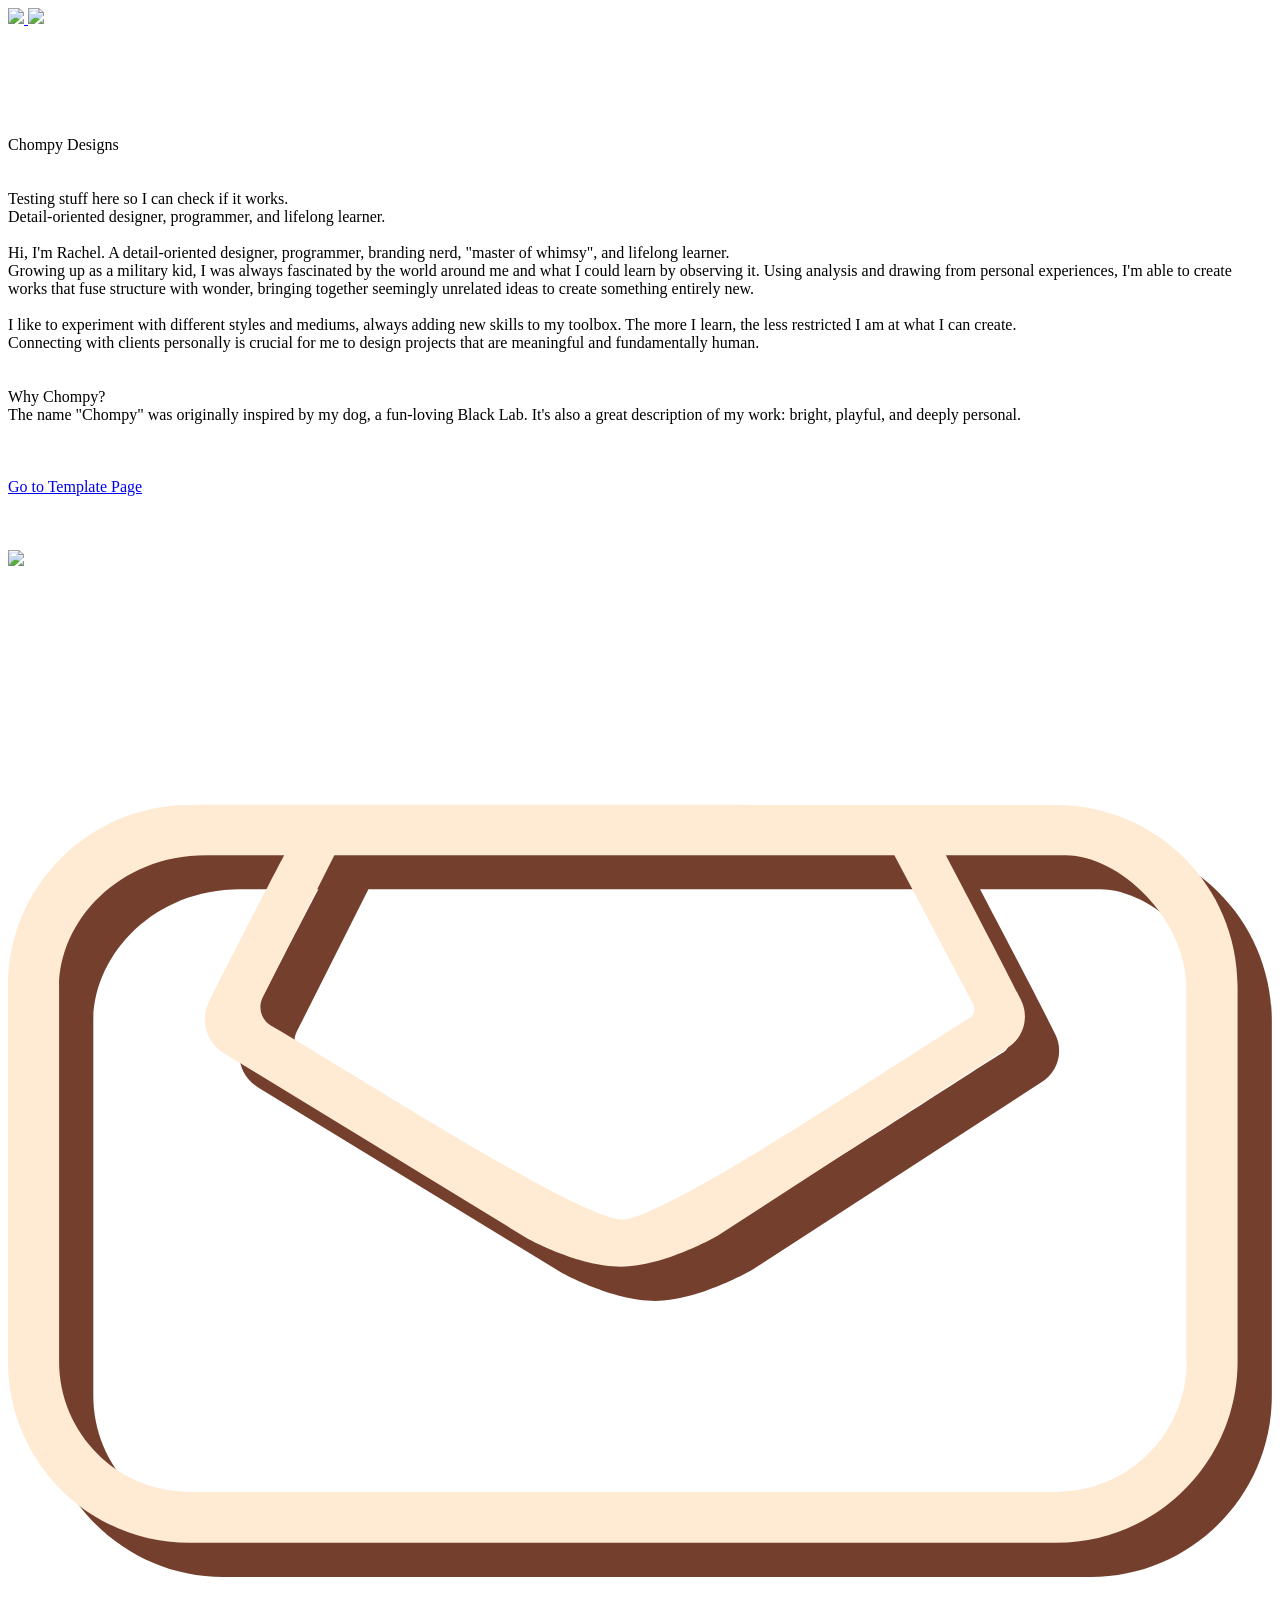
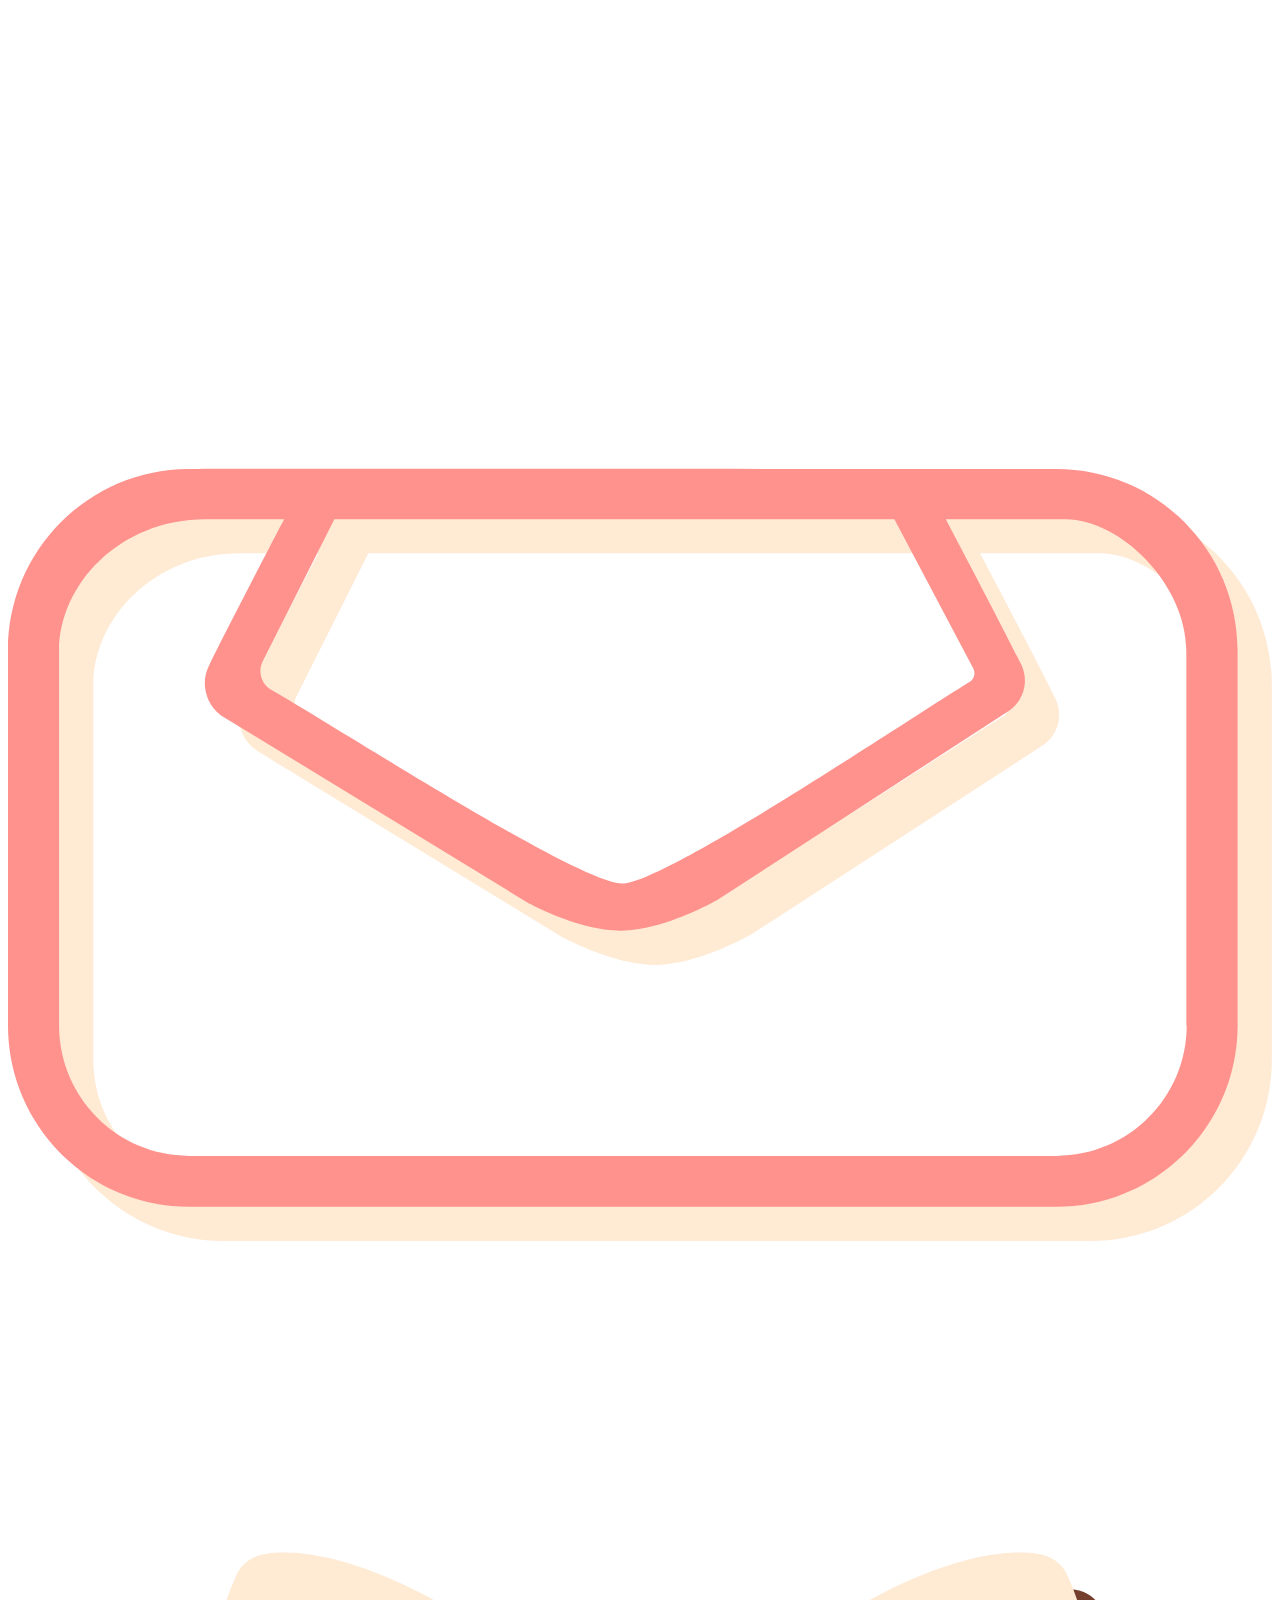
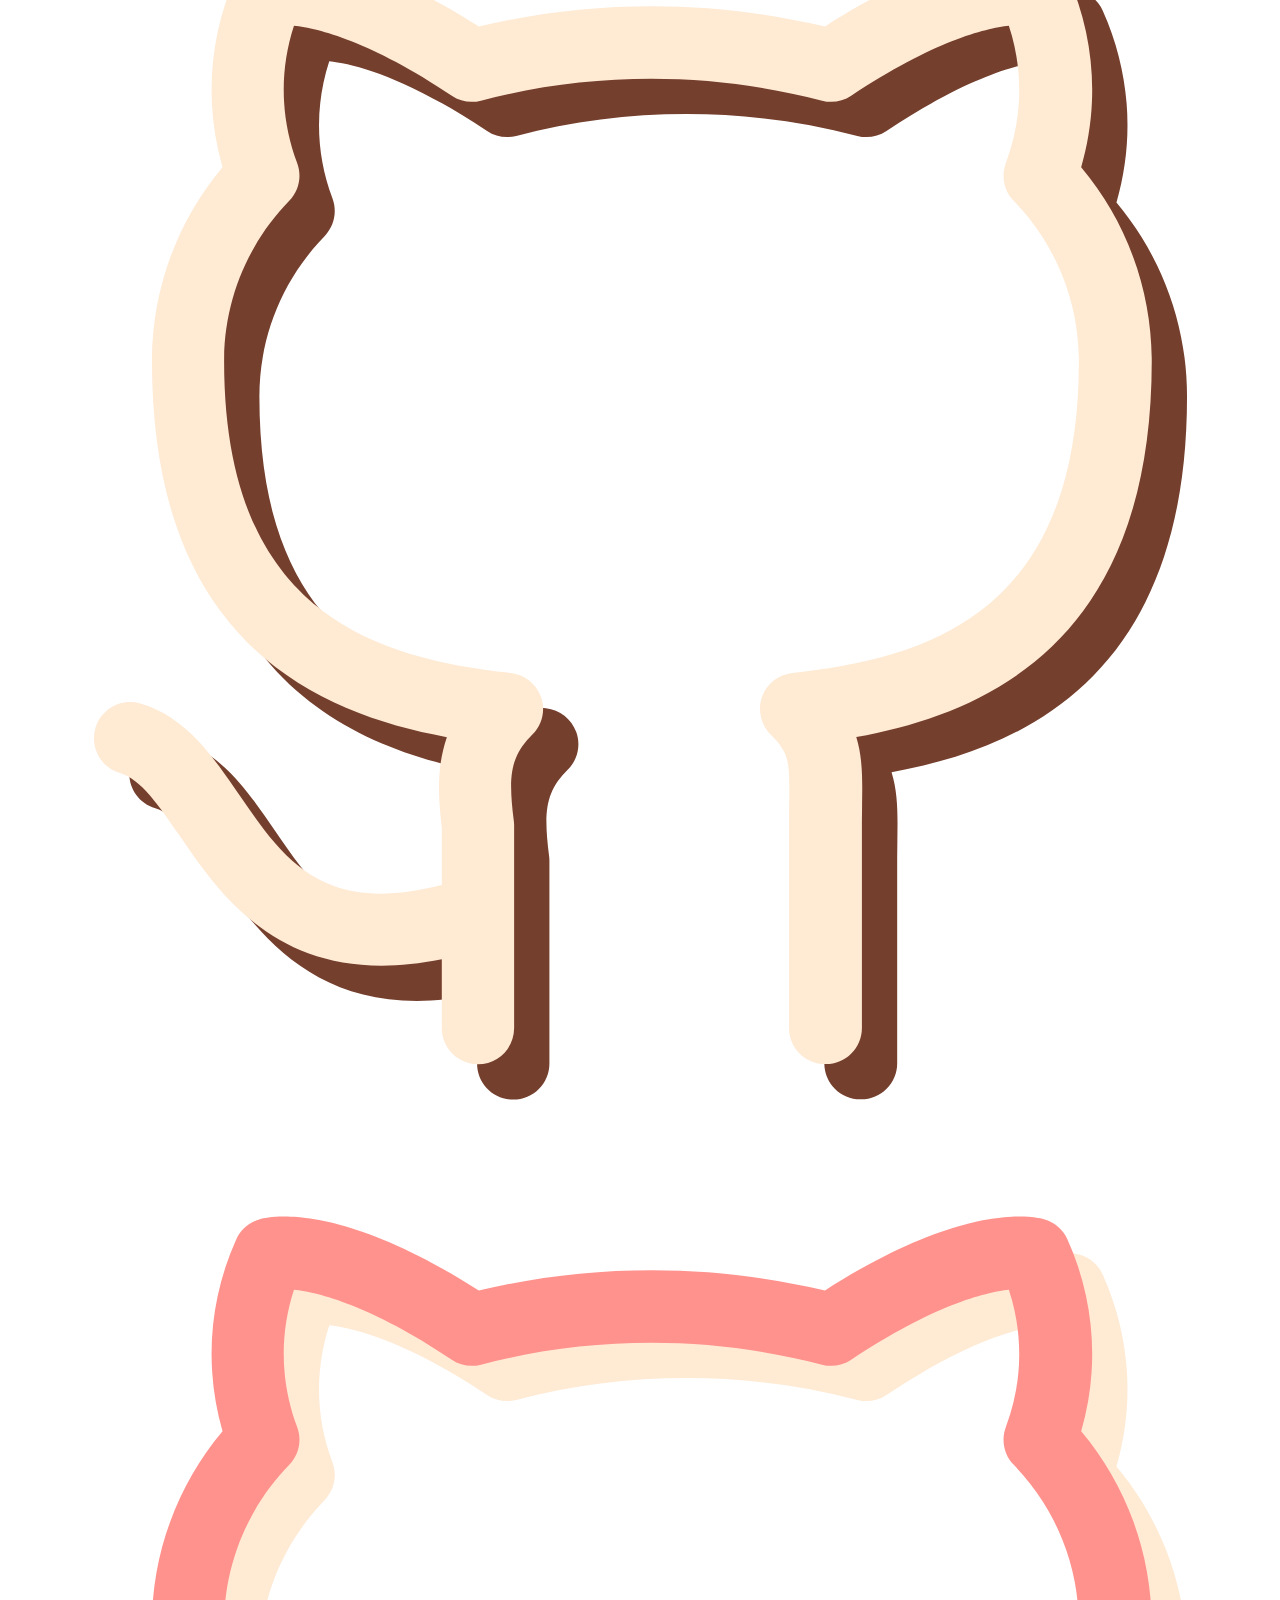
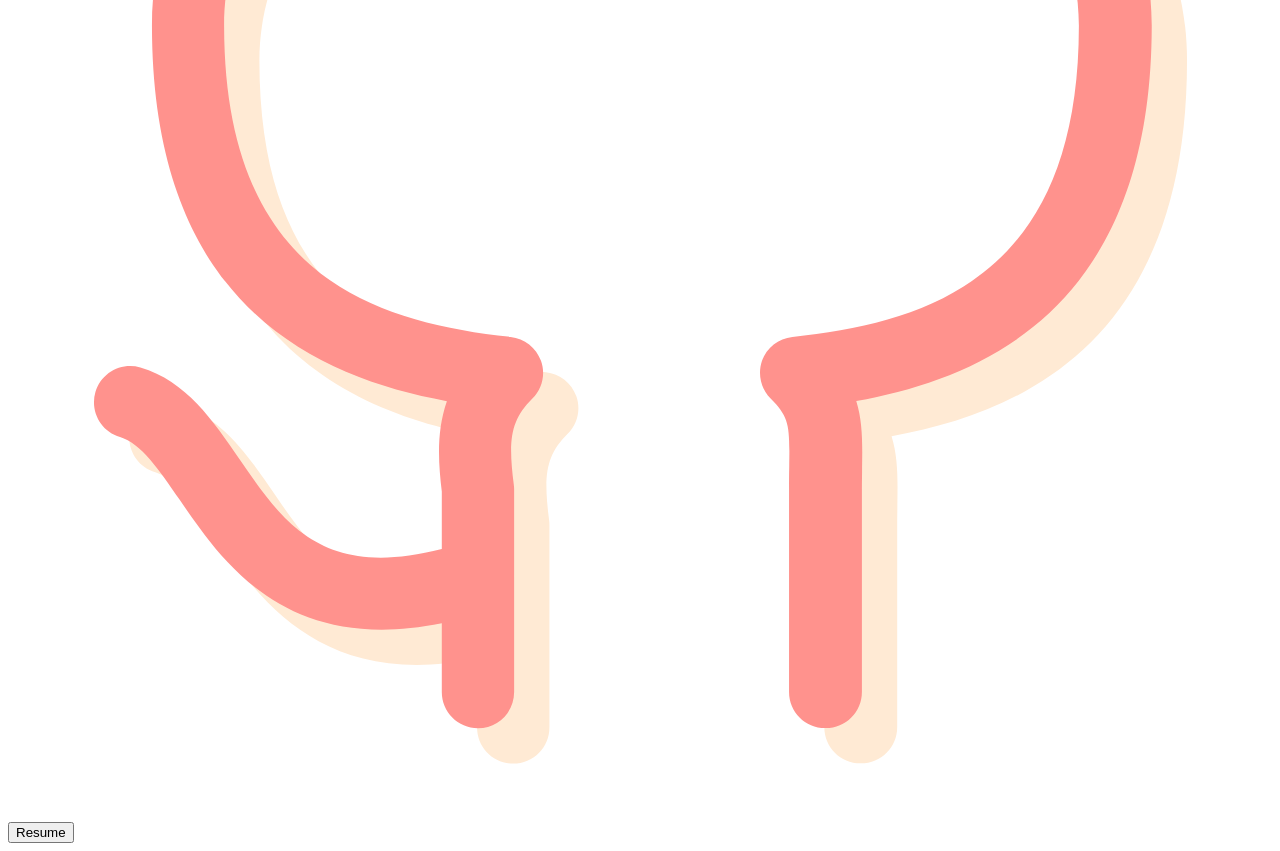
==== index.html @ 22823468 "Test Upload of files" ====
<html>
    <head>
        <title>Chompy Design</title>

        <!-- pull in p5 library -->
        <!-- <script src="https://cdnjs.cloudflare.com/ajax/libs/p5.js/1.4.0/p5.js"></script> -->
        <script src="script.js" defer></script>

        <!-- stylesheet reference -->
        <link rel="stylesheet" href="style.css" />
        <!-- initial sizing -->
        <meta name="viewport" content="width=device-width, initial-scale=1">
        <link rel="icon" href="icons/TomactopusFav.png"/>



        <!-- put all fonts you intend to use here using @font-face -->
        <style>
            @import url('https://fonts.googleapis.com/css2?family=Average+Sans&display=swap');
            @import url('https://fonts.googleapis.com/css2?family=Fraunces:ital,opsz,wght@0,9..144,100..900;1,9..144,100..900&display=swap');
            @import url('https://fonts.googleapis.com/css2?family=Germania+One&display=swap');
        </style>

    </head>
    <body>
        <!-- put everything visible in the body (main contents); 
             can specify more in the CSS doc as needed -->
        <header id="top">
            <div class="logo-box">
                <a href="index.html">
                    <img class="base" src="logos/ChompyLogoSP.svg">
                    <img class="hover" src="logos/ChompyHoverSP.svg">
                </a>
            </div>
            
        </header>

        <!-- spacers so content doesn't get covered -->
        <br><br><br>
        <br><br><br>

        <!-- info for backtracking: href = "../index.html"
        <a class = "DCH" href = "../index.html">Daisy Chain</a>
         -->

        <div class="text"> Chompy Designs </div>
        <br><br>
        <div class="about"> Testing stuff here so I can check if it works. 
            <br> Detail-oriented designer, programmer, and lifelong learner.

            <br><br>
            Hi, I'm Rachel. A detail-oriented designer, programmer, branding nerd, "master of whimsy", and lifelong learner.
            <br>
            Growing up as a military kid, I was always fascinated by the world around me and what I could learn by observing it.
            Using analysis and drawing from personal experiences, I'm able to create works that fuse structure with wonder, bringing together seemingly unrelated ideas to create something entirely new.

            <br><br>
            I like to experiment with different styles and mediums, always adding new skills to my toolbox. The more I learn, the less restricted I am at what I can create.
            <br>
            Connecting with clients personally is crucial for me to design projects that are meaningful and fundamentally human.

            <!-- subheader here -->
            <br><br><br>
            Why Chompy?
            <br>
            The name "Chompy" was originally inspired by my dog, a fun-loving Black Lab. It's also a great description of my work: bright, playful, and deeply personal.
        </div>
        <br><br><br>

        <div class="testlink">
            <a href="template.html">Go to Template Page</a>
        </div>

        <br><br><br>

        
        

        <div class="main-box">
            <div class="table">
                <div class="table-box">
                    <div class="table-item"></div>
                    <div class="table-item"></div>
                    <div class="table-item"></div>
                    <div class="table-item"></div>
                    <div class="table-item"></div>
                </div>
            </div>
            
            <div class="tv">
                
                <img id="tv-base" src="tv-elems/TV.svg">
                <div class="screen-space"></div>
                <div class="screen-back"></div>
                
            </div>

            
            <!-- <div class="testlink">
                <a href="template.html">Go to Page</a>
            </div> -->
        </div>
        

        </div>

        <!-- <script>
            // When the user scrolls down 50px from the top of the document, resize the header's font size
            window.onscroll = function() {scrollFunction()};

            function scrollFunction() {
                if (document.body.scrollTop > 50 || document.documentElement.scrollTop > 50) {
                    document.getElementById("header").style.fontSize = "30px";
                } else {
                    document.getElementById("header").style.fontSize = "90px";
                }
            }
        </script> -->



        <footer>
            <div class="footer-links">
                <a class="footer-icon" href="mailto:rachlipina@gmail.com">
                    <img class="email-base" src="icons/EmailIcon.svg">
                    <img class="email-hover" src="icons/EmailHover.svg">
                </a>
                <a class="footer-icon" href="https://github.com/ChompyLab">
                    <img class="github-base"src="icons/GithubIcon.svg">
                    <img class="github-hover" src="icons/GithubHover.svg">
                </a>

                <a href="https://drive.google.com/file/d/1hnS35xrXfYyOkiuJ8UcynuHXSvYHErLN/view?usp=sharing">
                    <button class="resume">
                        Resume
                    </button>
                </a>
            </div>
        </footer>
        <!-- <script src="script.js"></script> -->
    </body>
</html>
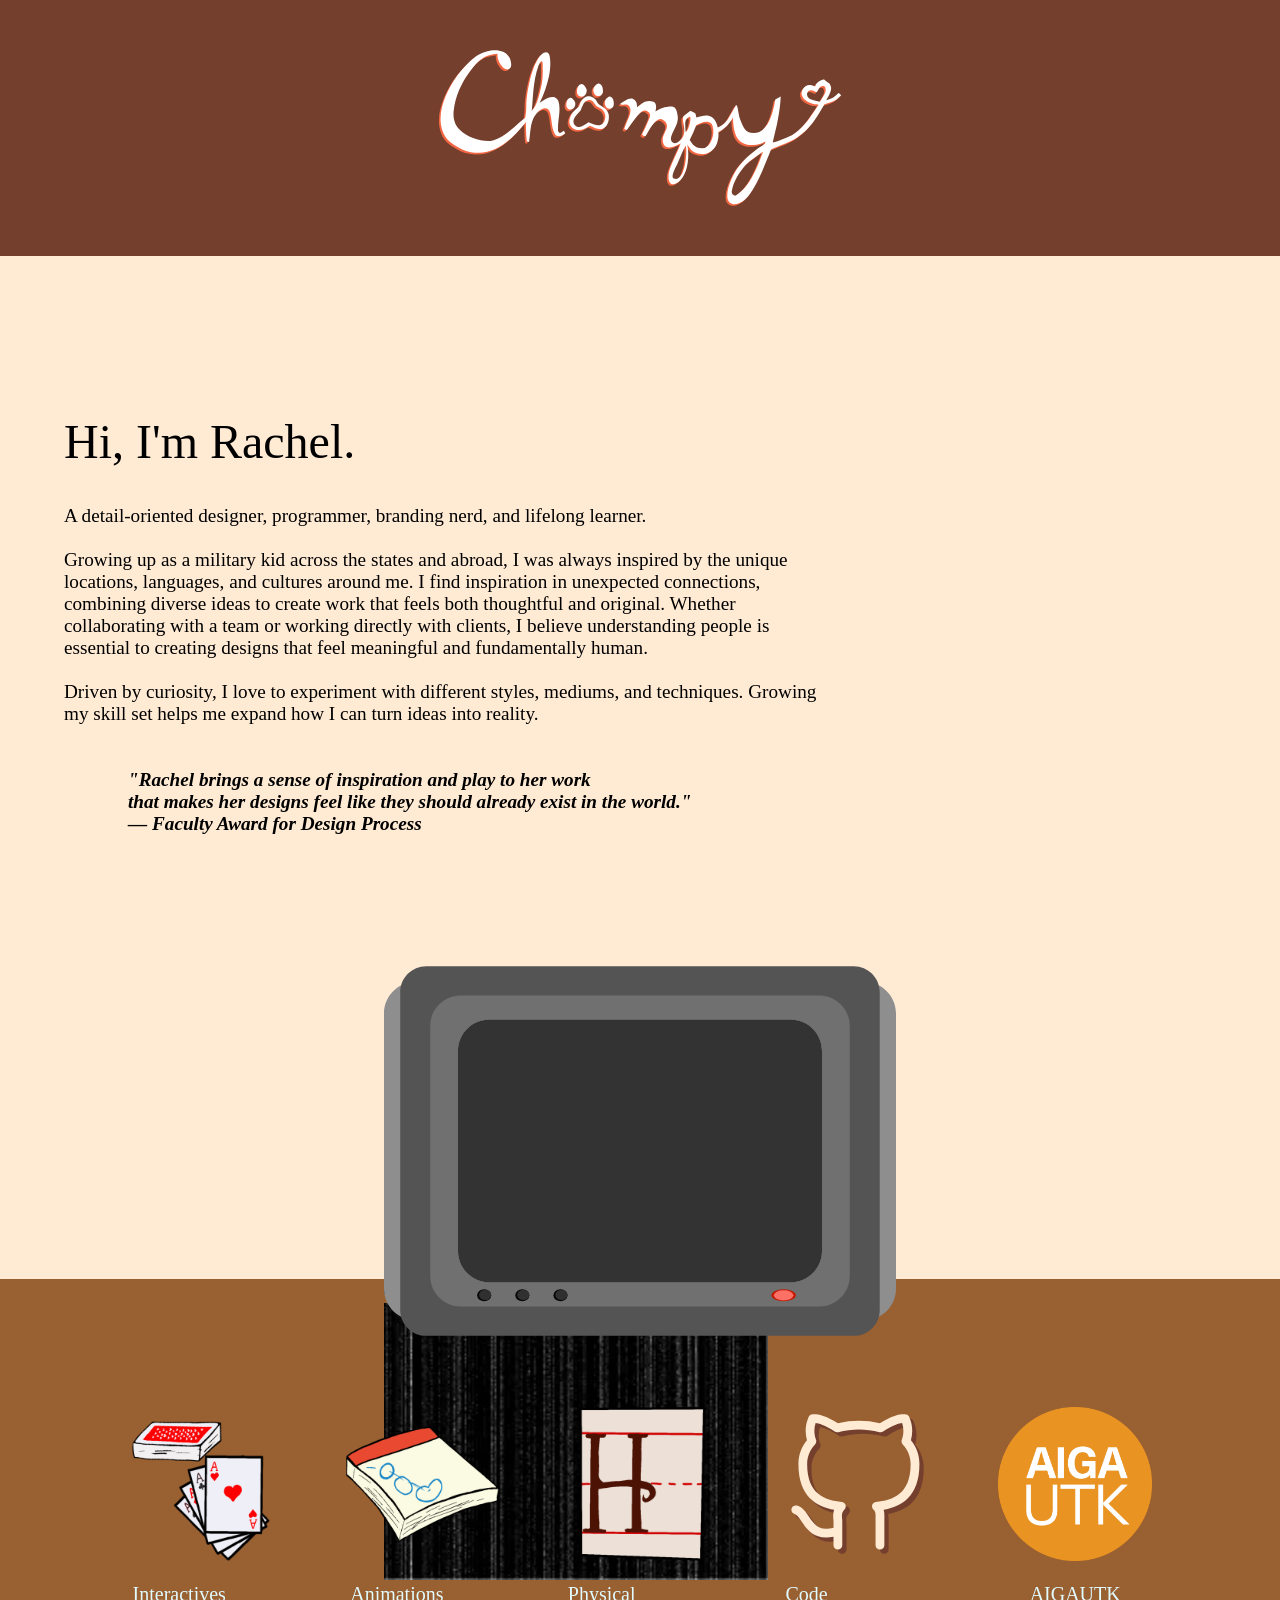
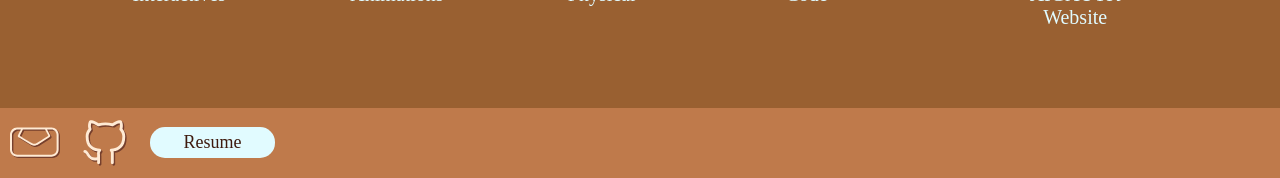
==== commit eae9cc34: "Updated Splash page. Added Icons to splash page with hover elements and the TV animation showcasing " ====
--- a/index.html
+++ b/index.html
@@ -19,6 +19,7 @@
             @import url('https://fonts.googleapis.com/css2?family=Average+Sans&display=swap');
             @import url('https://fonts.googleapis.com/css2?family=Fraunces:ital,opsz,wght@0,9..144,100..900;1,9..144,100..900&display=swap');
             @import url('https://fonts.googleapis.com/css2?family=Germania+One&display=swap');
+            @import url('https://fonts.googleapis.com/css2?family=Fraunces:ital,opsz,wght@0,9..144,100..900;1,9..144,100..900&display=swap');
         </style>
 
     </head>
@@ -43,66 +44,156 @@
         <a class = "DCH" href = "../index.html">Daisy Chain</a>
          -->
 
-        <div class="text"> Chompy Designs </div>
+        <div class="title2"> Hi, I'm Rachel. </div>
         <br><br>
-        <div class="about"> Testing stuff here so I can check if it works. 
-            <br> Detail-oriented designer, programmer, and lifelong learner.
-
+        <div class="about"> 
+            A detail-oriented designer, programmer, branding nerd, and lifelong learner.
             <br><br>
-            Hi, I'm Rachel. A detail-oriented designer, programmer, branding nerd, "master of whimsy", and lifelong learner.
+            Growing up as a military kid across the states and abroad, I was always inspired by the unique locations, languages, and cultures around me.
+
+            I find inspiration in unexpected connections, combining diverse ideas to create work that feels both thoughtful and original.
+
+            Whether collaborating with a team or working directly with clients, I believe understanding people is essential to creating designs that feel meaningful and fundamentally human.
+
+            <br><br>
+            Driven by curiosity, I love to experiment with different styles, mediums, and techniques. Growing my skill set helps me expand how I can turn ideas into reality.
             <br>
-            Growing up as a military kid, I was always fascinated by the world around me and what I could learn by observing it.
-            Using analysis and drawing from personal experiences, I'm able to create works that fuse structure with wonder, bringing together seemingly unrelated ideas to create something entirely new.
 
             <br><br>
-            I like to experiment with different styles and mediums, always adding new skills to my toolbox. The more I learn, the less restricted I am at what I can create.
-            <br>
-            Connecting with clients personally is crucial for me to design projects that are meaningful and fundamentally human.
+            <div class="quotes">
+                "Rachel brings a sense of inspiration and play to her work 
+                <br>that makes her designs feel like they should already exist in the world."
+                <br> — Faculty Award for Design Process
+            </div>
+
 
             <!-- subheader here -->
             <br><br><br>
-            Why Chompy?
+            <!-- Why Chompy?
             <br>
-            The name "Chompy" was originally inspired by my dog, a fun-loving Black Lab. It's also a great description of my work: bright, playful, and deeply personal.
+            The name "Chompy" was inspired by my dog, a fun-loving Black Lab. She was both 
+            It's also a great description of my work: bright, playful, and deeply personal. -->
         </div>
         <br><br><br>
 
-        <div class="testlink">
+        <!-- <div class="testlink">
             <a href="template.html">Go to Template Page</a>
-        </div>
-
+        </div> -->
+
+        <br><br><br>
+
+        <br><br><br>
+        <br><br><br>
+        <br><br><br>
+        <br><br><br>
         <br><br><br>
 
         
         
 
         <div class="main-box">
-            <div class="table">
-                <div class="table-box">
-                    <div class="table-item"></div>
-                    <div class="table-item"></div>
-                    <div class="table-item"></div>
-                    <div class="table-item"></div>
-                    <div class="table-item"></div>
-                </div>
-            </div>
-            
             <div class="tv">
                 
                 <img id="tv-base" src="tv-elems/TV.svg">
-                <div class="screen-space"></div>
-                <div class="screen-back"></div>
                 
-            </div>
+                <div class="screen-back">
+                    <!-- <div class="screen-space"> -->
+                        <img class="screen-space" id="animation" src="TV/idle/idle-1.png" alt="">
+                    <!-- </div> -->
+                </div>
+                
+            </div>
+
+            <div class="table">
+                <div class="table-box">
+                    <!-- data-animation for the js hover swaps -->
+                    <div class="table-item" data-animation="web">
+                        <a href="interactives.html">
+                            <img class="web-base" src="TV/hovers/interactives-base.png">
+                            <img class="web-hover" src="TV/hovers/interactives-hover.png">
+                            <br><br>
+                            <button class="resume3">
+                                Interactives
+                            </button>
+                        </a>
+                    </div>
+                    
+                    <div class="table-item" data-animation="motion3D">
+                        <a href="animations.html">
+                            <img class="anim-base" src="TV/hovers/anim-base.png">
+                            <img class="anim-hover"src="TV/hovers/anim-hover.png"> 
+                            <br><br>
+                            <button class="resume3">
+                                Animations
+                            </button>
+                        </a>
+                    </div>
+                    
+                    <div class="table-item" data-animation="physical">
+                        <a href="physical.html">
+                            <img class="physical-base" src="TV/hovers/type-base.png">
+                            <img class="physical-hover" src="TV/hovers/type-hover.png">
+                            <br><br>
+                            <button class="resume3">
+                                Physical
+                            </button>
+                        </a>
+                    </div>
+
+                    <div class="table-item" data-animation="code">
+                        <a href="https://github.com/ChompyLab">
+                            <img class="github-base"src="icons/GithubIcon.svg">
+                            <img class="github-hover" src="icons/GithubHover.svg">
+                            <br><br>
+                            <button class="resume3">
+                                Code
+                            </button>
+                        </a>
+                    </div>
+                    
+                    <div class="table-item" data-animation="aiga">
+                        <a href="https://aigautk.github.io/">
+                            <img class="github-base"src="TV/hovers/aiga-base.png">
+                            <img class="github-hover" src="TV/hovers/aiga-hover.png">
+                            <br><br>
+                            <button class="resume3">
+                                AIGAUTK Website
+                            </button>
+                        </a>
+                    </div>
+                </div>
+            </div>
+            
+            
 
             
             <!-- <div class="testlink">
                 <a href="template.html">Go to Page</a>
             </div> -->
         </div>
+
+
+        <footer>
+            <div class="footer-links">
+                <a class="footer-icon" href="mailto:rachlipina@gmail.com">
+                    <img class="email-base" src="icons/EmailIcon.svg">
+                    <img class="email-hover" src="icons/EmailHover.svg">
+                </a>
+                <a class="footer-icon" href="https://github.com/ChompyLab">
+                    <img class="github-base"src="icons/GithubIcon.svg">
+                    <img class="github-hover" src="icons/GithubHover.svg">
+                </a>
+
+                <a href="https://drive.google.com/file/d/1hnS35xrXfYyOkiuJ8UcynuHXSvYHErLN/view?usp=sharing">
+                    <button class="resume">
+                        Resume
+                    </button>
+                </a>
+            </div>
+        </footer>
         
 
-        </div>
+    </div>
 
         <!-- <script>
             // When the user scrolls down 50px from the top of the document, resize the header's font size
@@ -119,7 +210,7 @@
 
 
 
-        <footer>
+        <!-- <footer>
             <div class="footer-links">
                 <a class="footer-icon" href="mailto:rachlipina@gmail.com">
                     <img class="email-base" src="icons/EmailIcon.svg">
@@ -136,7 +227,7 @@
                     </button>
                 </a>
             </div>
-        </footer>
+        </footer> -->
         <!-- <script src="script.js"></script> -->
     </body>
 </html>
--- a/style.css
+++ b/style.css
@@ -0,0 +1,899 @@
+/* put all the styling for the text & backgrounds here */
+
+/* Fonts from the Google Fonts library */
+.average-sans-regular {
+  font-family: "Average Sans", sans-serif;
+  font-weight: 400;
+  font-style: normal;
+}
+
+.average-regular {
+  font-family: "Average", serif;
+  font-weight: 400;
+  font-style: normal;
+}
+
+
+.fraunces-base {
+  font-family: "Fraunces", serif;
+  font-optical-sizing: auto;
+  font-weight: 400;
+  font-style: normal;
+  font-variation-settings:
+    "SOFT" 0,
+    "WONK" 0;
+}
+.fraunces-bold {
+  font-family: "Fraunces", serif;
+  font-optical-sizing: auto;
+  font-weight: 600;
+  font-style: normal;
+  font-variation-settings:
+    "SOFT" 50,
+    "WONK" 0;
+}
+.fraunces-italic {
+  font-family: "Fraunces Italic", serif;
+  font-optical-sizing: auto;
+  font-weight: 600;
+  font-style: italic;
+  font-variation-settings:
+    "SOFT" 50,
+    "WONK" 0;
+}
+
+
+.germania-one-regular {
+  font-family: "Germania One", system-ui;
+  font-weight: 400;
+  font-style: normal;
+}
+
+
+/* Background color setups */
+body {
+    background: #ffead4;
+    margin: 0px;
+
+    /* stuff for cursor import:
+    cursor : url("https://cdn.glitch.global/2a86433b-1ba7-4698-9c51-903cf8203842/Tipped%20Arrow%20of%20Swiftness%20L.png?v=1740429954595"),
+    auto;
+    */
+}
+
+header {
+    background: #753f2d;
+    
+    color: white;
+    left: 50px;
+    width: 100vw;
+    /* height: 20vw; */
+    margin-bottom: 50px;
+    align-content: center;
+    justify-content: space-between;
+    align-items: center;
+    /* display: flex; */
+    position: relative;
+
+    /* padding: 0 2rem; */
+
+    left: 0px;
+    right: 0px;
+    top: 0px;
+    margin-top: 0px;
+
+    height: 20vw;
+    /* overflow: hidden; */
+    transition:height .2s;
+
+    z-index: 10;
+}
+
+footer {
+    background: #bf7a4b;
+    width: 100%;
+    /* height: 10vh; */
+    height:auto;
+
+    /* position: fixed; */
+    position: relative;
+    bottom: 0px;
+    left: 0px;
+    right: 0px;
+    margin-bottom: 0px;
+    padding: 10px;
+
+    display: flex;
+    justify-content: center;
+}
+
+
+
+
+/* 
+.logo-box {
+    position: relative;
+    height: 70%;
+    width: auto;
+    
+    /* width: 50%; 
+}
+.logo-box img {
+    height: 100%;
+    width: auto;
+    display: block;
+}
+
+.logo-box a {
+    display: block;
+    position: relative;
+}
+.base {
+    /* display: block; 
+    position: relative;
+    opacity: 1;
+    transition: opacity .25s ease;
+}
+.hover {
+    /* display: none; 
+    position: absolute;
+    inset: 0;
+    opacity: 0;
+    transition: opacity .25s ease;
+}
+
+.logo-box:hover .hover {
+    /* display: block; 
+    opacity: 1;
+}
+.logo-box:hover .base {
+    /* display: none; 
+    opacity: 0;
+}
+ */
+
+/* Menu for page selection */
+.menu {
+    width: 45px;
+    height: fit-content;
+    position: absolute;
+    right: 50px;
+    justify-content: right;
+}
+
+
+.menu img {
+    height: 100%;
+    width: auto;
+    display: block;
+}
+
+.menu a {
+    display: block;
+    /* position: relative; */
+}
+
+.base-menu {
+    position: relative;
+    opacity: 1;
+    transition: opacity .25s ease;
+
+    pointer-events: none;
+}
+
+.hover-menu {
+    position: absolute;
+    inset: 0;
+    opacity: 0;
+    transition: opacity .25s ease;
+
+    pointer-events: none;
+}
+
+.menu:hover .hover-menu {
+    /* display: block; */
+    opacity: 1;
+}
+.menu:hover .base-menu {
+    /* display: none; */
+    opacity: 0;
+}
+
+/* Menu Dropdown */
+
+.menu-drop-content {
+    z-index: 4;
+    /* margin-top: 4.7vh; */
+
+    background-color: #efc6ab;
+    opacity: 0;
+    visibility: hidden;
+
+    position: absolute;
+    top: 100%;
+    right: 0.1px;
+
+    width: 250px;
+    /* padding: 5px; */
+}
+
+/* .menu:hover .menu-drop-content {
+    display: block;
+} */
+
+.base-menu,
+.hover-menu {
+    pointer-events: none;
+}
+
+.menu-drop-content a {
+  text-decoration: none;
+  color: #3e1a0e;
+  font-family: "Average Sans";
+  padding: 10px;
+}
+
+.menu-drop-content a:hover {
+    background-color: #bf7a4b;
+    color: ivory;
+}
+
+/* .menu-drop:hover .menu-drop-content {
+    opacity: 1;
+    visibility: visible;
+} */
+.menu:hover .menu-drop-content {
+    opacity: 1;
+    visibility: visible;
+}
+
+/* .dropdown:hover .dropbtn {background-color: #3e8e41;} */
+
+
+#nsf {
+    width: 50px;
+    height:auto;
+}
+
+
+.footer-links{
+    width: 100vw;
+    display: flex;
+    column-gap: 20px;
+    align-items: center;
+
+    position: relative;
+    
+
+    /* justify-content: space-between; */
+
+}
+
+.footer-links img {
+    width: 50px;
+    height: auto;
+}
+
+.footer-icon {
+    position: relative;
+    display: block;
+}
+
+.github-base {
+    position: relative;
+    opacity: 1;
+    transition: opacity .25s ease;
+}
+.github-hover {
+    position: absolute;
+    inset: 0;
+    opacity: 0;
+    transition: opacity .25s ease;
+    pointer-events: none;
+}
+.footer-icon:hover .github-base {
+    opacity: 0;
+}
+
+.footer-icon:hover .github-hover {
+    opacity: 1;
+}
+
+.email-base {
+    position: relative;
+    opacity: 1;
+    transition: opacity .25s ease;
+}
+.email-hover {
+    position: absolute;
+    inset: 0;
+    opacity: 0;
+    transition: opacity .25s ease;
+    pointer-events: none;
+}
+.footer-icons:hover .email-base {
+    opacity: 0;
+}
+
+.footer-icon:hover .email-hover {
+    opacity: 1;
+}
+
+
+.resume {
+    width: 125px;
+    height: fit-content;
+    font-family: "Average Sans";
+    font-size: large;
+
+    background-color: #e1fbff;
+    color: #3e1a0e;
+    border-radius: 15px;
+    /* #fc7065 */
+    /* color: ivory; */
+    /* #ffead4 */
+
+    justify-content: center;
+    align-content: center;
+    border: none;
+    padding-top: 5px;
+    padding-bottom: 5px;
+}
+.resume:hover {
+    /* background-color: #ffa5a1; */
+    background-color: #7de7ff;
+}
+
+.resume2 {
+    width: 150px;
+    height: fit-content;
+    font-family: "Average Sans";
+    font-size: large;
+
+    background-color: #e1fbff;
+    color: #3e1a0e;
+    border-radius: 15px;
+    /* #fc7065 */
+    /* color: ivory; */
+    /* #ffead4 */
+
+    justify-content: center;
+    align-content: center;
+    border: none;
+    padding-top: 5px;
+    padding-bottom: 5px;
+}
+.resume2:hover {
+    /* background-color: #ffa5a1; */
+    background-color: #7de7ff;
+}
+
+.resume3 {
+    width: fit-content;
+    height: fit-content;
+    font-family: "Average Sans";
+    font-size: 1.25rem;
+
+    /* background-color: #7de7ff; */
+    background: none;
+    /* color: #3e1a0e; */
+    color: #e1fbff;
+    border-radius: 15px;
+    /* #fc7065 */
+    /* color: ivory; */
+    /* #ffead4 */
+
+    justify-content: center;
+    align-content: center;
+    border: none;
+    padding: 3%;
+    /* padding-top: 5px;
+    padding-bottom: 5px; */
+}
+/* .resume3:hover {
+    /* background-color: #ffa5a1; *
+    background-color: #7de7ff;
+} */
+
+.testlink {
+    width: 30%;
+    height: 100px;
+    display: flex;
+
+    background-color: aquamarine;
+    color: #333333;
+    font-family: "Germania One";
+    font-size: 50px;
+    justify-content: center;
+    align-items: center;
+}
+.testlink a {
+    align-items: center;
+    justify-content: center;
+
+}
+
+
+
+/* Div names & specifications */
+/* Table base */
+.main-box{
+    width: 100%;
+    /* height: 65vw; */
+    height: auto;
+    margin-bottom: 0px;
+    margin-top: auto;
+
+    position: relative;
+    display: flex;
+    justify-content: center;
+
+    /* row-gap: 5%; */
+}
+
+.table {
+    /* position: absolute; */
+    bottom: 0;
+    display: flex;
+
+    width: 100vw;
+    height: fit-content;
+    margin-bottom: 0px;
+    /* margin-top: auto; */
+    background-color: #996031;
+    justify-content: center;
+    align-items: center;
+}
+.table-box {
+    /* position: absolute; */
+    display: flex;
+    flex-wrap: wrap;
+    flex-direction: row;
+    justify-content: space-evenly;
+    
+    align-self: center;
+    z-index: 7;
+
+    bottom: 0;
+    /* display: flex; */
+    width: 80%;
+    height: 80%;
+    padding: 2%;
+    padding-top: 10%;
+    padding-bottom: 5%;
+    /* padding-bottom: 15%; */
+
+    column-gap: 5vw;
+
+    row-gap: 50px;
+    /* margin-top: 50px; */
+    /* padding-top: 37vw; */
+
+}
+
+.table-item {
+    position: relative;
+    bottom: 0;
+    /* display: flex; */
+    width: 15%;
+    height: auto;
+    /* height: 100px; */
+    /* aspect-ratio: 1/1; */
+    align-items: center;
+    justify-content: center;
+    padding-bottom: 10px;
+
+    /* gap: 10px; */
+
+
+    /* flex: 1 1 0;
+    min-width: 0; */
+
+    /* background-color: aqua; */
+}
+
+.table-item img {
+    width: 100%;
+    max-width: 100%;
+    height: auto;
+}
+
+/* Table item hovers */
+.web-base{
+    position: relative;
+    opacity: 1;
+    transition: opacity .25s ease;
+}
+.web-hover {
+    position: absolute;
+    inset: 0;
+    opacity: 0;
+    transition: opacity .25s ease;
+}
+.table-item:hover .web-base {
+    opacity: 0;
+}
+.table-item:hover .web-hover {
+    opacity: 1;
+}
+
+.anim-base{
+    position: relative;
+    opacity: 1;
+    transition: opacity .25s ease;
+}
+.anim-hover {
+    position: absolute;
+    inset: 0;
+    opacity: 0;
+    transition: opacity .25s ease;
+}
+.table-item:hover .anim-base {
+    opacity: 0;
+}
+.table-item:hover .anim-hover {
+    opacity: 1;
+}
+
+.physical-base{
+    position: relative;
+    opacity: 1;
+    transition: opacity .25s ease;
+}
+.physical-hover {
+    position: absolute;
+    inset: 0;
+    opacity: 0;
+    transition: opacity .25s ease;
+}
+.table-item:hover .physical-base {
+    opacity: 0;
+}
+.table-item:hover .physical-hover {
+    opacity: 1;
+}
+
+.table-item:hover .github-base {
+    opacity: 0;
+}
+.table-item:hover .github-hover {
+    opacity: 1;
+}
+
+
+/* TV Setup */
+.tv {
+    /* tv should hold base, screen back, and screen space */
+    /* layering (top -> bottom):
+        screen base (tv frame)
+        screen space (actual screen) --> switch from flicker to pics
+        screen back (black/gradient when it's "off") --> maybe a blue screen with a "standby" text?
+
+     */
+
+
+    width: 40vw;
+    height: 40vw;
+    justify-self: center;
+    align-items: center;
+    position: absolute;
+    /* display: block; */
+    /* margin-top: 0px; */
+    top: -30vw;
+    
+}
+#tv-base{
+    width: 100%;
+    height: auto;
+    z-index: 5;
+
+    position: absolute;
+
+}
+.screen-back {
+    width: 90%;
+    height: 55%;
+    background-color: #333333;
+    z-index: 1;
+    margin-top: 23%;
+    
+
+    position: absolute;
+    display: block;
+    justify-self: center;
+}
+.screen-space {
+    /* width: 80%;
+    height: auto;
+    justify-content: center;
+    z-index: 3; */
+
+    position: absolute;
+    display: flex;
+    justify-self: center;
+}
+
+#animation {
+    /* width: fit-content;
+    height: fit-content; */
+    /* background-color: #333333; */
+    padding-top: 40%;
+    width: 30vw;
+    height: auto;
+    z-index: 3;
+    margin-top: 23%;
+
+    /* transition: filter 0.08s ease, opacity 0.08s ease;     */
+    transition:
+        filter 0.04s ease,
+        opacity 0.04s ease,
+        transform 0.04s ease;
+
+    position: absolute;
+    display: block;
+    justify-self: center;
+    align-self: center;
+}
+
+
+/* image classes */
+.logo-box {
+    /* justify-content: center;
+    width: 30vw;
+    height: auto;
+    display: block;
+    margin-left: auto;
+    margin-right: auto; */
+    overflow: hidden;
+
+
+    position: relative;
+    height: 70%;
+    width: auto;
+    
+    /* width: 50%; */
+}
+.logo-box img {
+    height: 100%;
+    width: auto;
+    display: block;
+}
+
+.logo-box a {
+    display: block;
+    position: relative;
+}
+.base {
+    /* display: block; */
+    position: relative;
+    opacity: 1;
+    transition: opacity .25s ease;
+}
+.hover {
+    /* display: none; */
+    position: absolute;
+    inset: 0;
+    opacity: 0;
+    transition: opacity .25s ease;
+}
+
+.logo-box:hover .hover {
+    /* display: block; */
+    opacity: 1;
+}
+.logo-box:hover .base {
+    /* display: none; */
+    opacity: 0;
+}
+
+#top {
+    position: sticky;
+    top: 0;
+
+    height: 20vw;
+    min-height: 6vw;
+
+    display: flex;
+    justify-content: center;
+    align-items: center;
+
+    /* overflow: hidden; */
+
+    transition: height 0.2s ease;
+}
+
+/* logo-box:hover {
+    justify-content: center;
+    width: 30vw;
+    height: auto;
+    display: block;
+    margin-left: auto;
+    margin-right: auto;
+    /* width: 50%; */
+/* } */
+
+/* text classes */
+.text {
+    font-family: "Average";
+    font-size: 2em;
+    margin-left: 5vw;
+    margin-right: 5vw;
+}
+
+.titles {
+    font-family: "Fraunces";
+    font-size: 2em;
+    margin-left: 5vw;
+    margin-right: 5vw;
+}
+.title2 {
+    font-family: "Germania One";
+    font-size: 3em;
+    margin-left: 5vw;
+    margin-right: 5vw;
+}
+
+
+
+
+.text2 {
+    font-family: "Average";
+    font-size: 2.5em;
+    margin-left: 5vw;
+    margin-right: 5vw;
+}
+
+.about {
+    font-family: "Average Sans";
+    width: 60%;
+    margin-left: 5vw;
+    font-size: 1.2rem;
+    /* margin-right: 5vw; */
+    /* display:none; */
+}
+
+/* .about:hover {
+    display: block;
+} */
+
+.quotes {
+    font-family: "Fraunces Italic";
+    /* width: 60%; */
+    margin-left: 5vw;
+    font-size: 1.2rem;
+    font-weight: 600;
+    font-style: italic;
+}
+
+
+
+/* Template Page's CSS */
+.template-main {
+    width: 100vw;
+    height: fit-content;
+}
+.frame-box{
+    width:100vw;
+    height:fit-content;
+    margin: auto;
+
+    /* display: flexbox; */
+    display: flex;
+    position: block;
+    justify-content: baseline;
+    align-items: center;
+
+    flex-direction: row;
+    flex-wrap: wrap;
+
+    column-gap: 80px;
+    /* remider that border is 28px wide */
+    /* padding: 28px; */
+    padding-left: 5px;
+}
+
+/* individual class for each image (base frame & background) 
+    - any mini labels should be centered below the images within the frame
+    - knowing how many pics per row, set them to the percentage of the whole for it to work properly
+ */
+.frames {
+    width:28%;
+    /* position: relative; */
+}
+.frames video {
+    border-image:  url("[data-uri]") 28 /  28px / 0 round;
+    border-width:  28px;
+    border-style:  solid;
+
+    /* position: relative; */
+    width: 100%;
+    height: auto;
+    display: block;
+}
+
+/* broider frames:
+.broider {
+    border-image:  url("[data-uri]") 28 /  28px / 0 round;
+    border-width:  28px;
+    border-style:  solid;
+}
+
+
+ */
+
+.frames img {
+    /* width: 100%; */
+    height: auto;
+    width:100%;
+
+    border-image:  url("[data-uri]") 28 /  28px / 0 round;
+    border-width:  28px;
+    border-style:  solid;
+}
+/* #fh-logo {
+    height: auto;
+    width:40%;
+} */
+
+.label-main {
+    width: 100vw;
+    height: fit-content;
+    display: flex;
+    justify-content: center;
+    align-items: center;
+
+    background-color: #996031;
+    padding-top: 10px;
+    padding-bottom: 10px;
+    /* padding: 10px; */
+}
+
+.label-inner {
+    width: 90%;
+    height: 100%;
+    align-self: center;
+
+    background-color: #e5ab83;
+    padding: 20px;
+
+    font-family: "Average Sans";
+    font-size: large;
+    column-gap: 10px;
+}
+.label-inner a {
+    text-decoration: none;
+    color:maroon;
+}
+.label-inner a:hover {
+    color:antiquewhite;
+}
+
+h4 {
+    font-family: "Average";
+    font-size: x-large;
+    margin:0%
+}
+h3 {
+    font-family: "Germania One";
+    margin:0%
+}
+
+/* may need a spacer box for frame->label & end label->new frame */
+
+.F2L-spacer {
+    width: 100vw;
+    height: 75px;
+
+}
+
+.L2NF-spacer {
+    width: 100vw;
+    height: 200px;
+    
+}
+
+.frame-spacer {
+    width: 1%;
+    height:auto;
+}
+
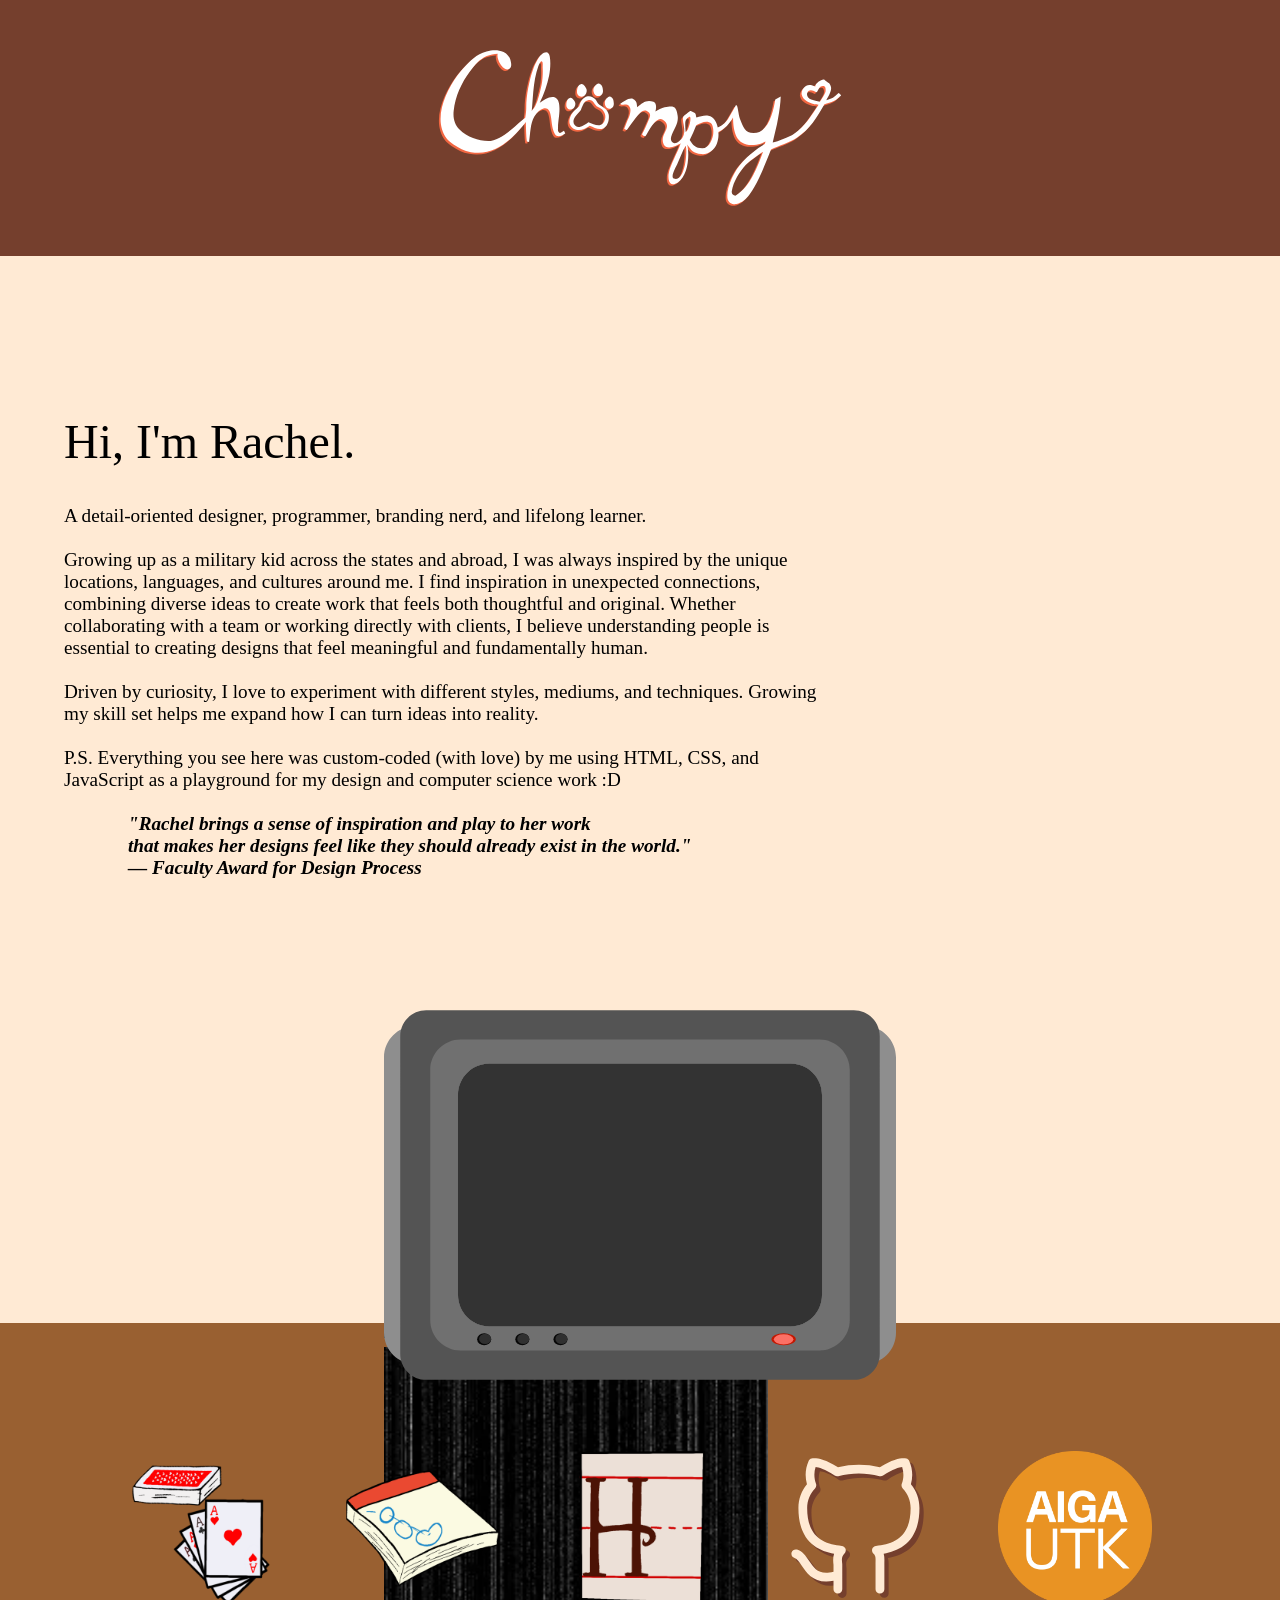
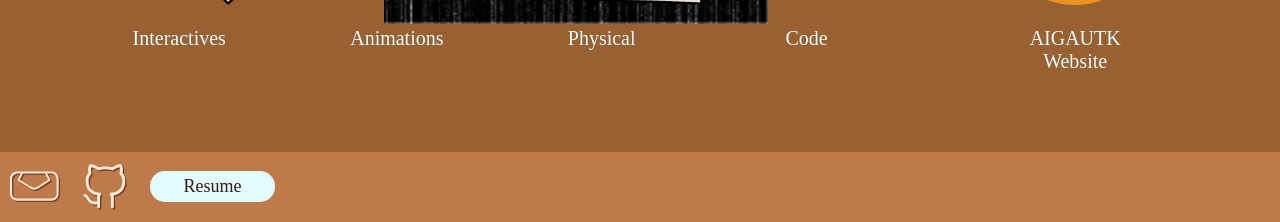
==== commit 757f0c17: "Update to "about" section in index.html Added a short note in my intro that this was "custom coded" " ====
--- a/index.html
+++ b/index.html
@@ -57,7 +57,8 @@
 
             <br><br>
             Driven by curiosity, I love to experiment with different styles, mediums, and techniques. Growing my skill set helps me expand how I can turn ideas into reality.
-            <br>
+            <br><br>
+            P.S. Everything you see here was custom-coded (with love) by me using HTML, CSS, and JavaScript as a playground for my design and computer science work :D
 
             <br><br>
             <div class="quotes">
